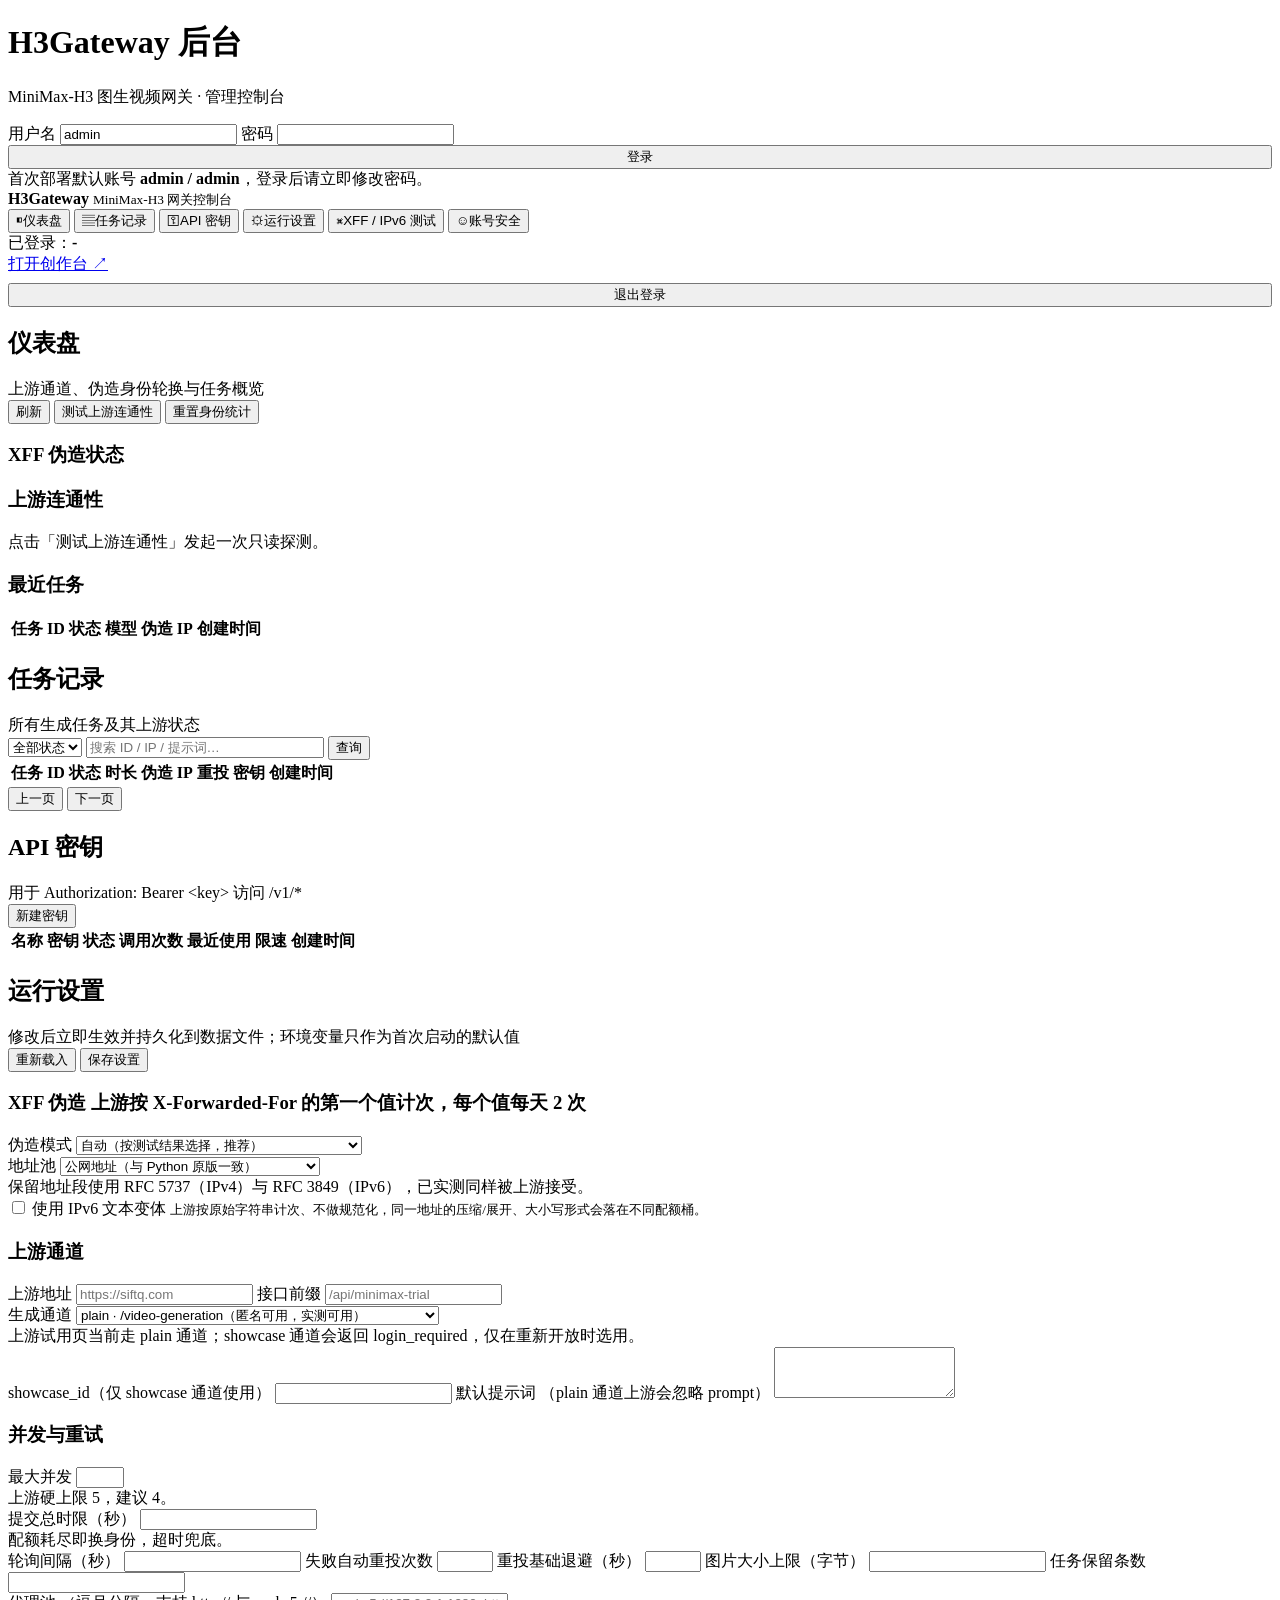
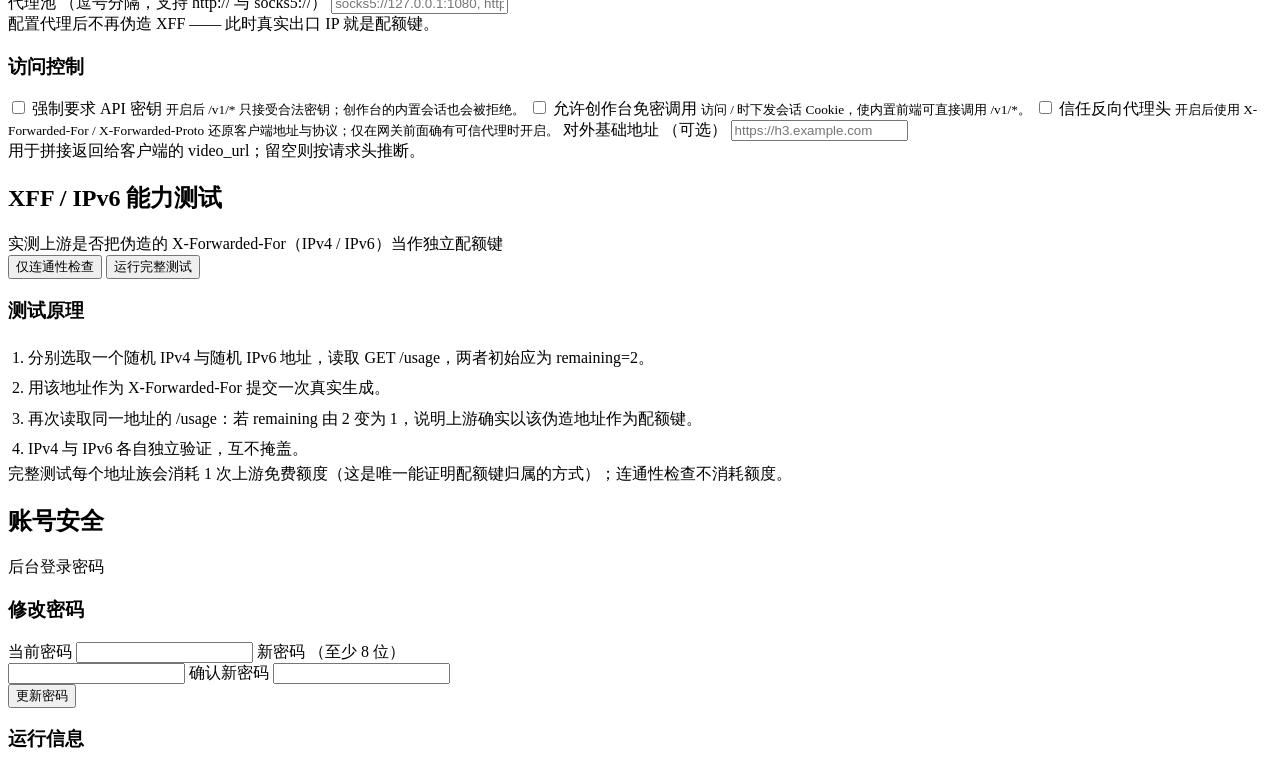
==== web/admin/index.html @ 86d9bd10 "重写为 Go 实现：后台管理台、API 密钥、随机公网 XFF 与 IPv6 支持 将原 Python/FastAPI 实现（gateway.py）整体改写为 Go，只依赖标准库，并新增 后台管理控制" ====
<!doctype html>
<html lang="zh-CN">
<head>
<meta charset="UTF-8" />
<meta name="viewport" content="width=device-width, initial-scale=1.0" />
<title>H3Gateway 后台管理</title>
<meta name="robots" content="noindex,nofollow" />
<link rel="icon" href="data:image/svg+xml,%3Csvg xmlns='http://www.w3.org/2000/svg' viewBox='0 0 32 32'%3E%3Crect width='32' height='32' rx='7' fill='%235b8cff'/%3E%3Ctext x='16' y='22' font-family='Arial' font-size='14' font-weight='800' fill='%23fff' text-anchor='middle'%3EH3%3C/text%3E%3C/svg%3E" />
<link rel="stylesheet" href="/admin/admin.css" />
</head>
<body>

<!-- ═══ login ═══ -->
<div id="login" class="login-wrap hidden">
  <form class="login-card" id="login-form">
    <h1>H3Gateway 后台</h1>
    <p class="sub">MiniMax-H3 图生视频网关 · 管理控制台</p>
    <label class="field">
      <span class="lb">用户名</span>
      <input type="text" id="login-user" value="admin" autocomplete="username" required />
    </label>
    <label class="field">
      <span class="lb">密码</span>
      <input type="password" id="login-pass" autocomplete="current-password" required />
    </label>
    <button class="btn primary" type="submit" style="width:100%">登录</button>
    <div class="login-hint">首次部署默认账号 <b>admin / admin</b>，登录后请立即修改密码。</div>
  </form>
</div>

<!-- ═══ app ═══ -->
<div id="app" class="layout hidden">
  <aside class="side">
    <div class="brand">
      <b>H3Gateway</b>
      <small>MiniMax-H3 网关控制台</small>
    </div>
    <nav class="nav" id="nav">
      <button data-page="dash" class="on"><span class="ico">◧</span>仪表盘</button>
      <button data-page="tasks"><span class="ico">▤</span>任务记录</button>
      <button data-page="keys"><span class="ico">⚿</span>API 密钥</button>
      <button data-page="settings"><span class="ico">⚙</span>运行设置</button>
      <button data-page="xff"><span class="ico">⌘</span>XFF / IPv6 测试</button>
      <button data-page="account"><span class="ico">☺</span>账号安全</button>
    </nav>
    <div class="side-foot">
      <div class="who">已登录：<b id="who">-</b></div>
      <a href="/" target="_blank" rel="noopener">打开创作台 ↗</a>
      <div style="margin-top:8px"><button class="btn sm" id="logout" style="width:100%">退出登录</button></div>
    </div>
  </aside>

  <main class="main">
    <div id="banners"></div>

    <!-- ═══ 仪表盘 ═══ -->
    <section id="page-dash" class="page">
      <div class="page-head">
        <div>
          <h2>仪表盘</h2>
          <div class="desc">上游通道、伪造身份轮换与任务概览</div>
        </div>
        <div class="row">
          <button class="btn" id="dash-refresh">刷新</button>
          <button class="btn" id="dash-upstream">测试上游连通性</button>
          <button class="btn" id="dash-rotator-reset" title="清空已铸造身份的地址池并让统计归零（不影响已提交的任务）">重置身份统计</button>
        </div>
      </div>
      <div class="grid cols-4" id="dash-stats"></div>
      <div class="grid cols-2 mt">
        <div class="card">
          <h3>XFF 伪造状态</h3>
          <dl class="kv" id="dash-xff"></dl>
        </div>
        <div class="card">
          <h3>上游连通性 <span class="hint" id="upstream-hint"></span></h3>
          <div id="upstream-body" class="muted small">点击「测试上游连通性」发起一次只读探测。</div>
        </div>
      </div>
      <div class="card mt">
        <h3>最近任务</h3>
        <div class="tbl-wrap"><table>
          <thead><tr><th>任务 ID</th><th>状态</th><th>模型</th><th>伪造 IP</th><th>创建时间</th></tr></thead>
          <tbody id="dash-recent"></tbody>
        </table></div>
      </div>
    </section>

    <!-- ═══ 任务 ═══ -->
    <section id="page-tasks" class="page hidden">
      <div class="page-head">
        <div>
          <h2>任务记录</h2>
          <div class="desc">所有生成任务及其上游状态</div>
        </div>
        <div class="row">
          <select id="task-status" style="width:auto">
            <option value="all">全部状态</option>
            <option value="queued">排队中</option>
            <option value="running">生成中</option>
            <option value="succeeded">已完成</option>
            <option value="failed">失败</option>
          </select>
          <input type="text" id="task-q" placeholder="搜索 ID / IP / 提示词…" style="width:230px" />
          <button class="btn" id="task-refresh">查询</button>
        </div>
      </div>
      <div class="card">
        <div class="tbl-wrap"><table>
          <thead><tr>
            <th>任务 ID</th><th>状态</th><th>时长</th><th>伪造 IP</th>
            <th>重投</th><th>密钥</th><th>创建时间</th><th></th>
          </tr></thead>
          <tbody id="task-rows"></tbody>
        </table></div>
        <div class="row mt">
          <span class="muted small" id="task-count"></span>
          <span class="spacer"></span>
          <button class="btn sm" id="task-prev">上一页</button>
          <button class="btn sm" id="task-next">下一页</button>
        </div>
      </div>
    </section>

    <!-- ═══ API 密钥 ═══ -->
    <section id="page-keys" class="page hidden">
      <div class="page-head">
        <div>
          <h2>API 密钥</h2>
          <div class="desc">用于 <span class="code-inline">Authorization: Bearer &lt;key&gt;</span> 访问 <span class="code-inline">/v1/*</span></div>
        </div>
        <div class="row">
          <button class="btn primary" id="key-new">新建密钥</button>
        </div>
      </div>
      <div id="keys-access"></div>
      <div class="card">
        <div class="tbl-wrap"><table>
          <thead><tr>
            <th>名称</th><th>密钥</th><th>状态</th><th>调用次数</th>
            <th>最近使用</th><th>限速</th><th>创建时间</th><th></th>
          </tr></thead>
          <tbody id="key-rows"></tbody>
        </table></div>
      </div>
    </section>

    <!-- ═══ 设置 ═══ -->
    <section id="page-settings" class="page hidden">
      <div class="page-head">
        <div>
          <h2>运行设置</h2>
          <div class="desc">修改后立即生效并持久化到数据文件；环境变量只作为首次启动的默认值</div>
        </div>
        <div class="row">
          <button class="btn" id="set-reload">重新载入</button>
          <button class="btn primary" id="set-save">保存设置</button>
        </div>
      </div>

      <div class="card">
        <h3>XFF 伪造 <span class="hint">上游按 X-Forwarded-For 的第一个值计次，每个值每天 2 次</span></h3>
        <div id="set-xff-warn"></div>
        <label class="field">
          <span class="lb">伪造模式</span>
          <select id="set-xff-mode">
            <option value="auto">自动（按测试结果选择，推荐）</option>
            <option value="ipv4">随机公网 IPv4</option>
            <option value="ipv6" data-needs-ipv6="1">随机公网 IPv6</option>
            <option value="mixed">混合（IPv4 + IPv6 随机）</option>
            <option value="off">关闭（使用真实出口 IP，配合代理池时使用）</option>
          </select>
          <div class="help" id="set-xff-mode-help"></div>
        </label>
        <label class="field">
          <span class="lb">地址池</span>
          <select id="set-xff-pool">
            <option value="public">公网地址（与 Python 原版一致）</option>
            <option value="reserved">保留/文档地址段（不占用真实用户配额）</option>
          </select>
          <div class="help">保留地址段使用 RFC 5737（IPv4）与 RFC 3849（IPv6），已实测同样被上游接受。</div>
        </label>
        <label class="check">
          <input type="checkbox" id="set-xff-variants" />
          <span>使用 IPv6 文本变体
            <small>上游按原始字符串计次、不做规范化，同一地址的压缩/展开、大小写形式会落在不同配额桶。</small>
          </span>
        </label>
      </div>

      <div class="card">
        <h3>上游通道</h3>
        <div class="grid cols-2">
          <label class="field">
            <span class="lb">上游地址</span>
            <input type="text" id="set-upstream" placeholder="https://siftq.com" />
          </label>
          <label class="field">
            <span class="lb">接口前缀</span>
            <input type="text" id="set-trial-base" placeholder="/api/minimax-trial" />
          </label>
        </div>
        <label class="field">
          <span class="lb">生成通道</span>
          <select id="set-endpoint-mode">
            <option value="plain">plain · /video-generation（匿名可用，实测可用）</option>
            <option value="showcase">showcase · /showcase/video-generation（当前需要登录）</option>
          </select>
          <div class="help">上游试用页当前走 plain 通道；showcase 通道会返回 <span class="code-inline">login_required</span>，仅在重新开放时选用。</div>
        </label>
        <label class="field">
          <span class="lb">showcase_id（仅 showcase 通道使用）</span>
          <input type="text" id="set-showcase" />
        </label>
        <label class="field">
          <span class="lb">默认提示词 <span class="muted small">（plain 通道上游会忽略 prompt）</span></span>
          <textarea id="set-prompt" rows="3"></textarea>
        </label>
      </div>

      <div class="card">
        <h3>并发与重试</h3>
        <div class="grid cols-3">
          <label class="field">
            <span class="lb">最大并发</span>
            <input type="number" id="set-max-conc" min="1" max="64" />
            <div class="help">上游硬上限 5，建议 4。</div>
          </label>
          <label class="field">
            <span class="lb">提交总时限（秒）</span>
            <input type="number" id="set-submit-timeout" min="5" />
            <div class="help">配额耗尽即换身份，超时兜底。</div>
          </label>
          <label class="field">
            <span class="lb">轮询间隔（秒）</span>
            <input type="number" id="set-poll-interval" min="0.5" step="0.5" />
          </label>
          <label class="field">
            <span class="lb">失败自动重投次数</span>
            <input type="number" id="set-resubmits" min="0" max="100" />
          </label>
          <label class="field">
            <span class="lb">重投基础退避（秒）</span>
            <input type="number" id="set-resubmit-backoff" min="1" max="900" />
          </label>
          <label class="field">
            <span class="lb">图片大小上限（字节）</span>
            <input type="number" id="set-image-max" min="65536" />
          </label>
          <label class="field">
            <span class="lb">任务保留条数</span>
            <input type="number" id="set-retention" min="50" />
          </label>
        </div>
        <label class="field">
          <span class="lb">代理池 <span class="muted small">（逗号分隔，支持 http:// 与 socks5://）</span></span>
          <input type="text" id="set-proxy" placeholder="socks5://127.0.0.1:1080, http://user:pass@host:8080" />
          <div class="help">配置代理后不再伪造 XFF —— 此时真实出口 IP 就是配额键。</div>
        </label>
      </div>

      <div class="card">
        <h3>访问控制</h3>
        <label class="check">
          <input type="checkbox" id="set-require-key" />
          <span>强制要求 API 密钥
            <small>开启后 <span class="code-inline">/v1/*</span> 只接受合法密钥；创作台的内置会话也会被拒绝。</small>
          </span>
        </label>
        <label class="check">
          <input type="checkbox" id="set-studio-session" />
          <span>允许创作台免密调用
            <small>访问 <span class="code-inline">/</span> 时下发会话 Cookie，使内置前端可直接调用 <span class="code-inline">/v1/*</span>。</small>
          </span>
        </label>
        <label class="check">
          <input type="checkbox" id="set-trust-proxy" />
          <span>信任反向代理头
            <small>开启后使用 X-Forwarded-For / X-Forwarded-Proto 还原客户端地址与协议；仅在网关前面确有可信代理时开启。</small>
          </span>
        </label>
        <label class="field">
          <span class="lb">对外基础地址 <span class="muted small">（可选）</span></span>
          <input type="text" id="set-public-url" placeholder="https://h3.example.com" />
          <div class="help">用于拼接返回给客户端的 video_url；留空则按请求头推断。</div>
        </label>
      </div>
    </section>

    <!-- ═══ XFF / IPv6 ═══ -->
    <section id="page-xff" class="page hidden">
      <div class="page-head">
        <div>
          <h2>XFF / IPv6 能力测试</h2>
          <div class="desc">实测上游是否把伪造的 X-Forwarded-For（IPv4 / IPv6）当作独立配额键</div>
        </div>
        <div class="row">
          <button class="btn" id="probe-dry">仅连通性检查</button>
          <button class="btn primary" id="probe-run">运行完整测试</button>
        </div>
      </div>

      <div class="card">
        <h3>测试原理</h3>
        <ol class="small muted" style="margin:0;padding-left:20px;line-height:1.9">
          <li>分别选取一个随机 IPv4 与随机 IPv6 地址，读取 <span class="code-inline">GET /usage</span>，两者初始应为 <span class="code-inline">remaining=2</span>。</li>
          <li>用该地址作为 <span class="code-inline">X-Forwarded-For</span> 提交一次真实生成。</li>
          <li>再次读取同一地址的 <span class="code-inline">/usage</span>：若 <span class="code-inline">remaining</span> 由 2 变为 1，说明上游确实以该伪造地址作为配额键。</li>
          <li>IPv4 与 IPv6 各自独立验证，互不掩盖。</li>
        </ol>
        <div class="help">完整测试每个地址族会消耗 1 次上游免费额度（这是唯一能证明配额键归属的方式）；连通性检查不消耗额度。</div>
      </div>

      <div id="probe-result"></div>
    </section>

    <!-- ═══ 账号 ═══ -->
    <section id="page-account" class="page hidden">
      <div class="page-head">
        <div>
          <h2>账号安全</h2>
          <div class="desc">后台登录密码</div>
        </div>
      </div>
      <div class="card" style="max-width:460px">
        <h3>修改密码</h3>
        <form id="pw-form">
          <label class="field">
            <span class="lb">当前密码</span>
            <input type="password" id="pw-current" autocomplete="current-password" required />
          </label>
          <label class="field">
            <span class="lb">新密码 <span class="muted small">（至少 8 位）</span></span>
            <input type="password" id="pw-new" autocomplete="new-password" minlength="8" required />
          </label>
          <label class="field">
            <span class="lb">确认新密码</span>
            <input type="password" id="pw-confirm" autocomplete="new-password" minlength="8" required />
          </label>
          <button class="btn primary" type="submit">更新密码</button>
        </form>
      </div>
      <div class="card" style="max-width:460px">
        <h3>运行信息</h3>
        <dl class="kv" id="acct-info"></dl>
      </div>
    </section>

  </main>
</div>

<div class="toast-host" id="toasts"></div>
<div id="modal-host"></div>

<script src="/admin/admin.js"></script>
</body>
</html>
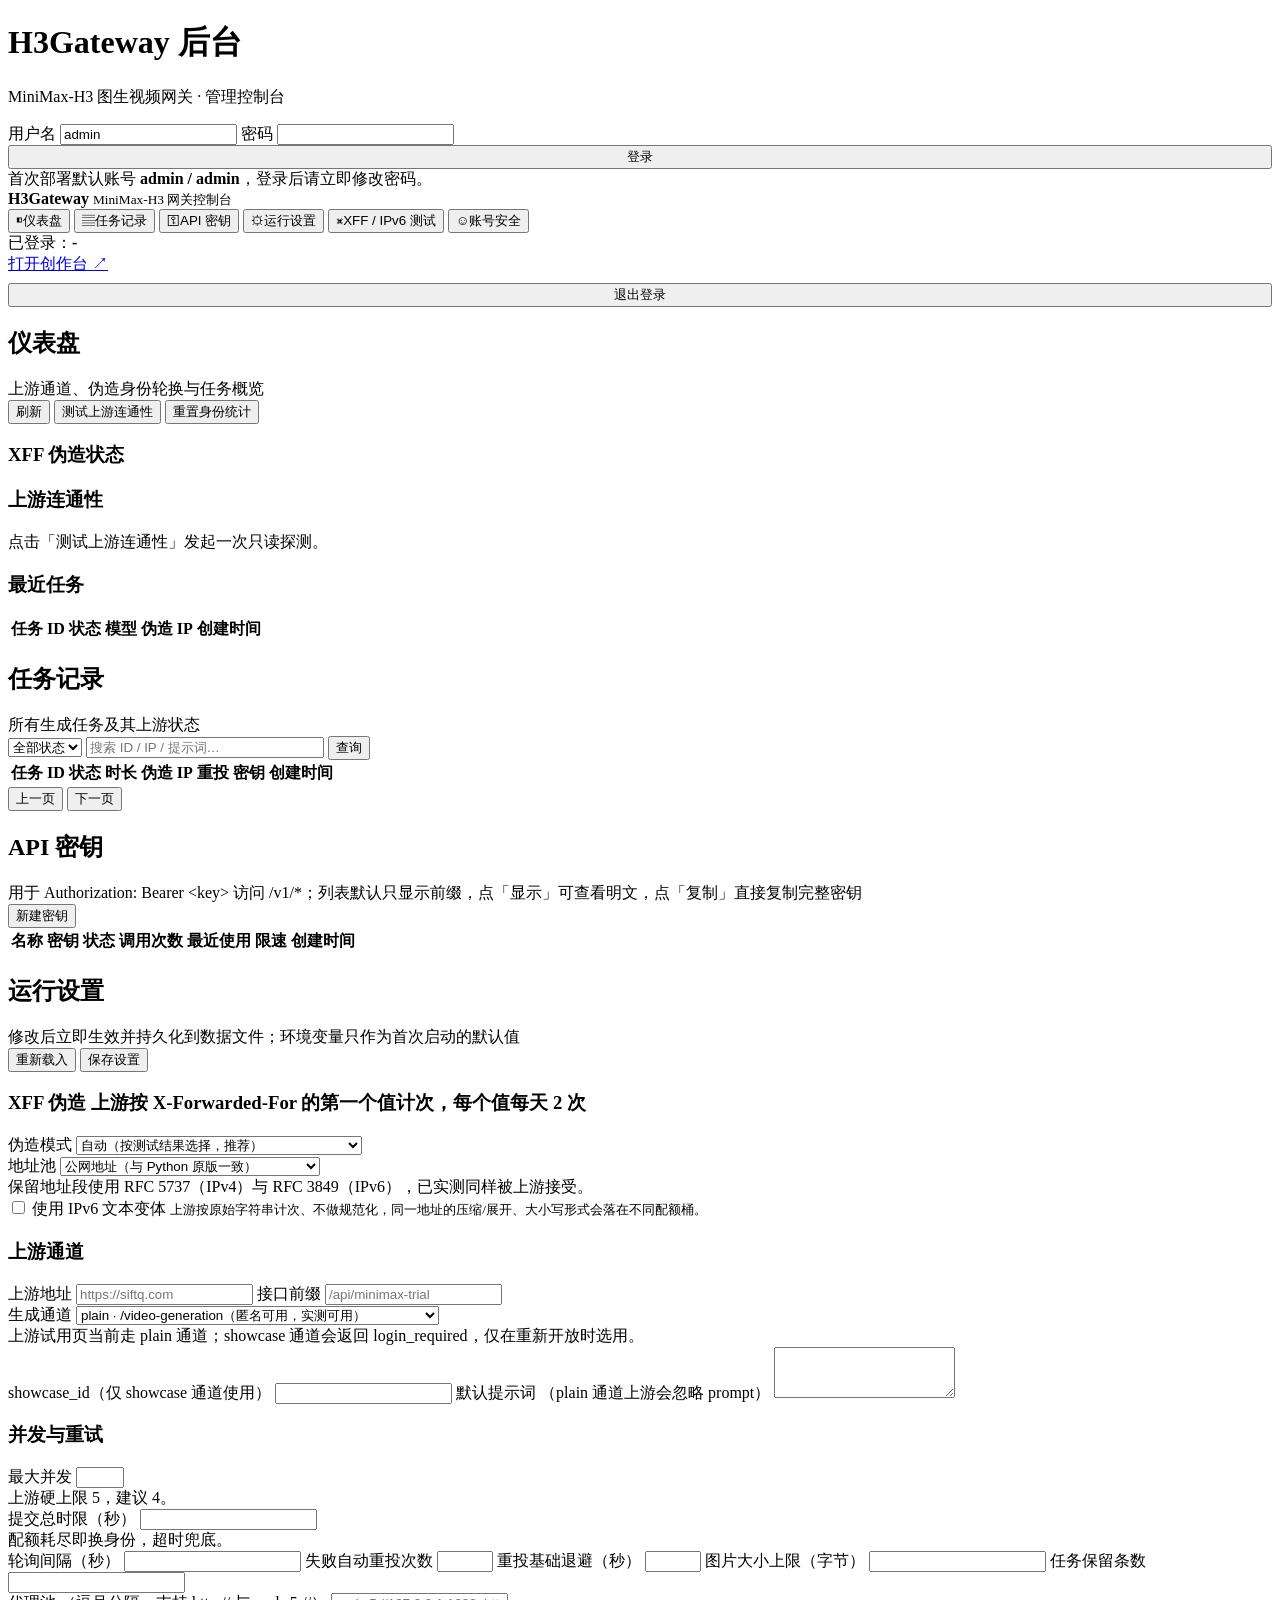
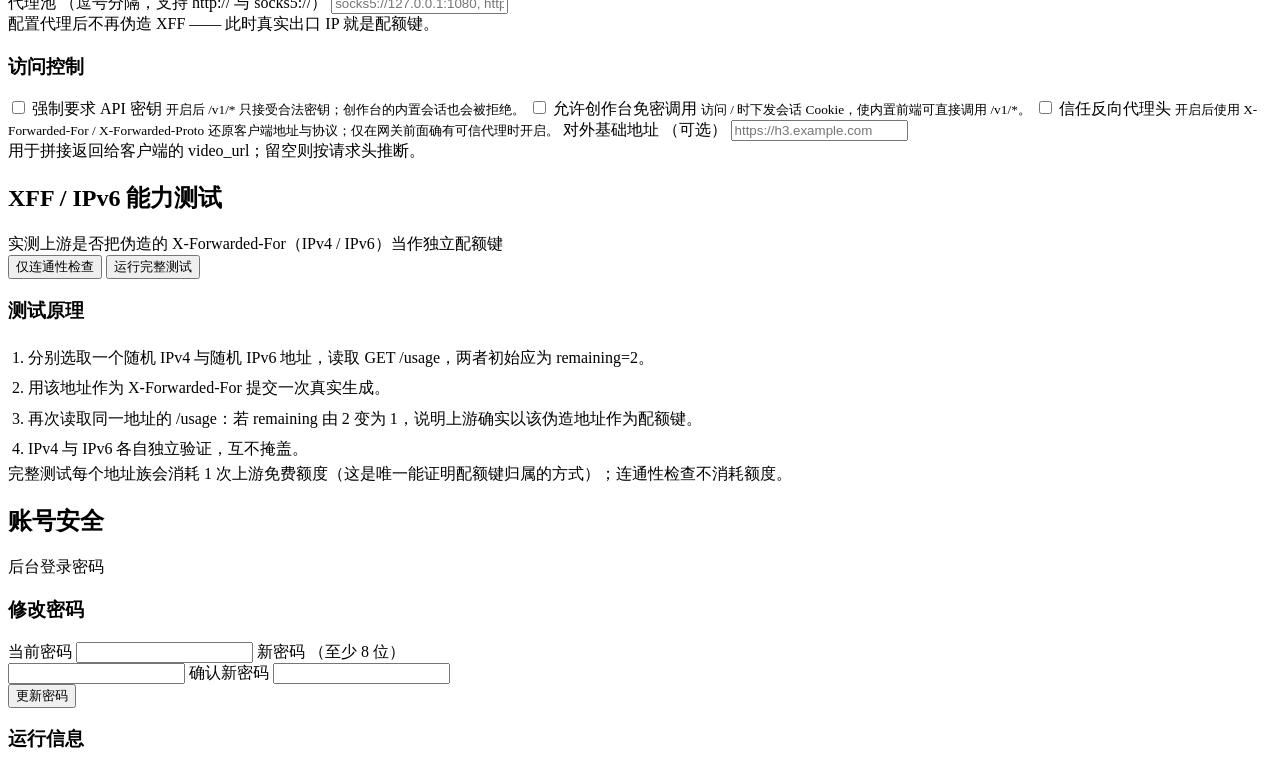
==== commit 4db14977: "API 密钥支持显示与复制：新增按需读取明文接口 - 新增 GET /admin/api/keys/{id}/secret：需要后台会话，返回单个密钥的完整明文，   未知 id 返回 404；每次调" ====
--- a/web/admin/index.html
+++ b/web/admin/index.html
@@ -127,7 +127,7 @@
       <div class="page-head">
         <div>
           <h2>API 密钥</h2>
-          <div class="desc">用于 <span class="code-inline">Authorization: Bearer &lt;key&gt;</span> 访问 <span class="code-inline">/v1/*</span></div>
+          <div class="desc">用于 <span class="code-inline">Authorization: Bearer &lt;key&gt;</span> 访问 <span class="code-inline">/v1/*</span>；列表默认只显示前缀，点「显示」可查看明文，点「复制」直接复制完整密钥</div>
         </div>
         <div class="row">
           <button class="btn primary" id="key-new">新建密钥</button>
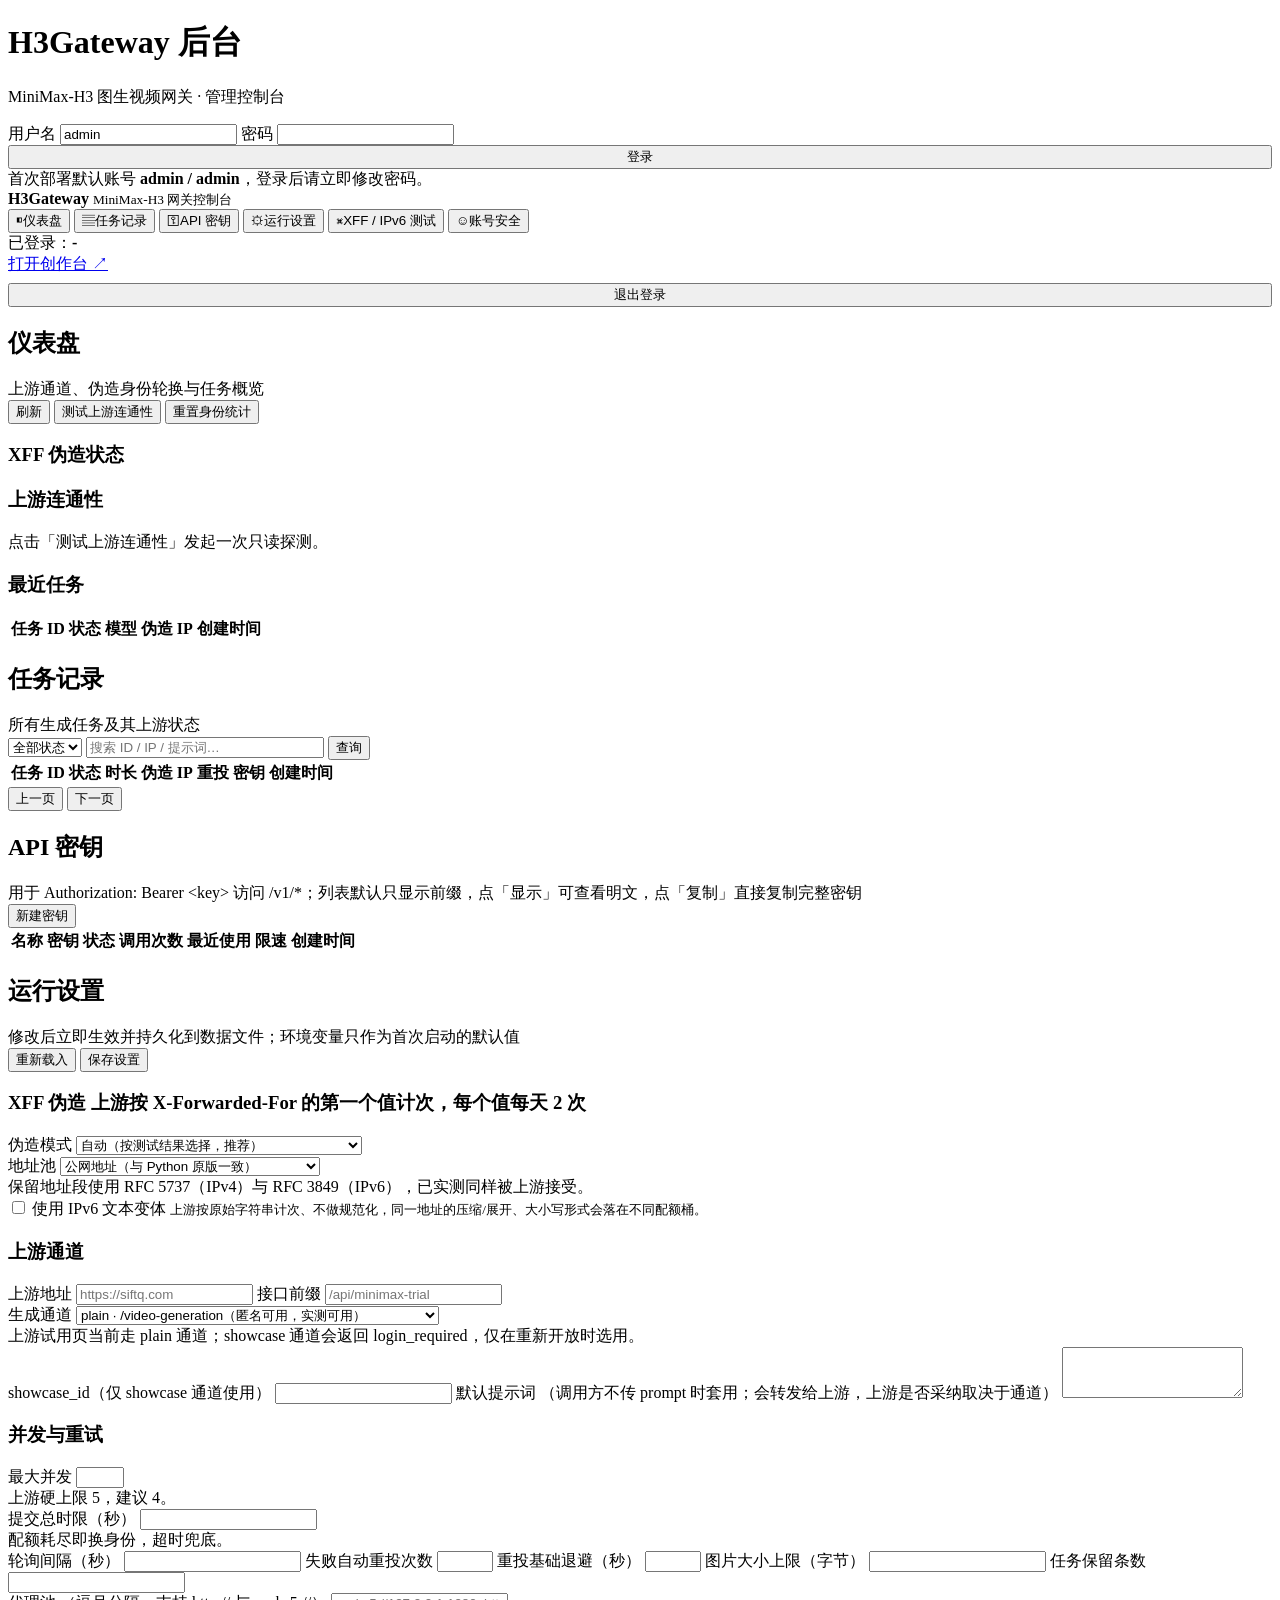
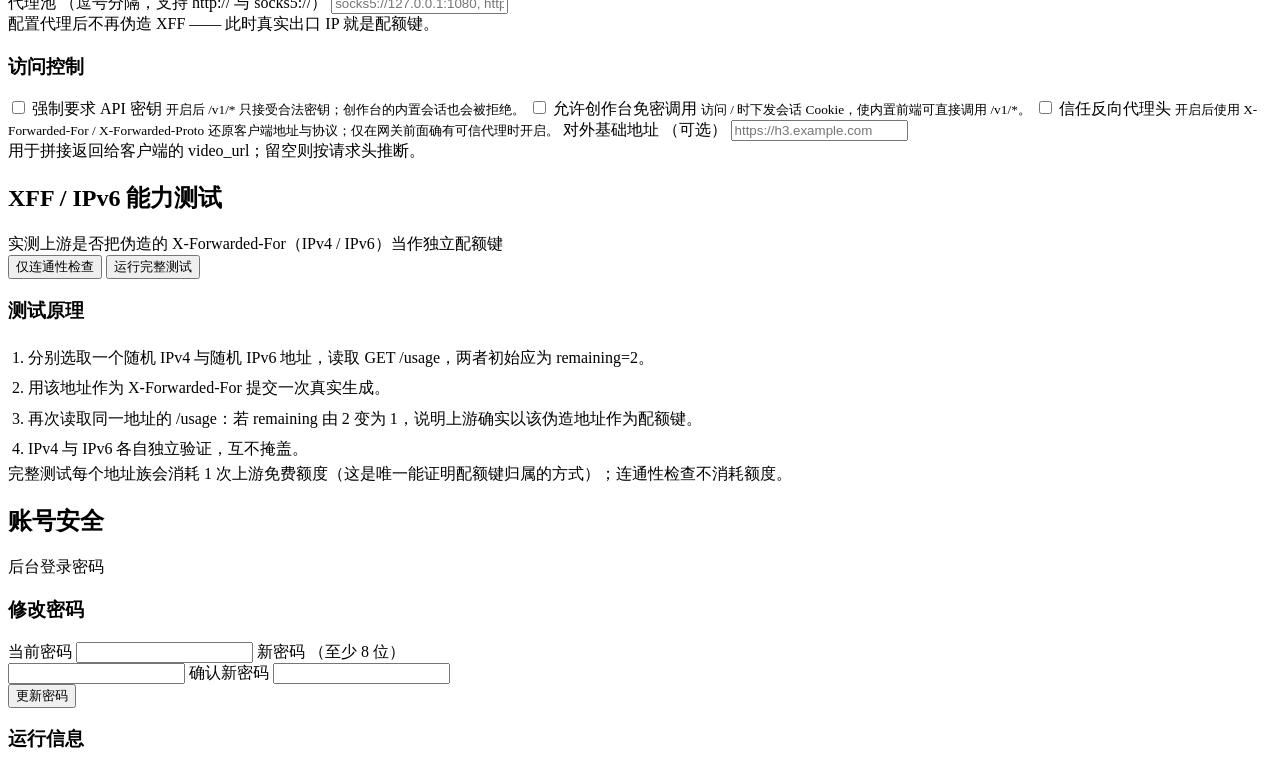
==== commit 6be65cd2: "后台：默认提示词的说明与实际行为一致" ====
--- a/web/admin/index.html
+++ b/web/admin/index.html
@@ -213,7 +213,7 @@
           <input type="text" id="set-showcase" />
         </label>
         <label class="field">
-          <span class="lb">默认提示词 <span class="muted small">（plain 通道上游会忽略 prompt）</span></span>
+          <span class="lb">默认提示词 <span class="muted small">（调用方不传 prompt 时套用；会转发给上游，上游是否采纳取决于通道）</span></span>
           <textarea id="set-prompt" rows="3"></textarea>
         </label>
       </div>
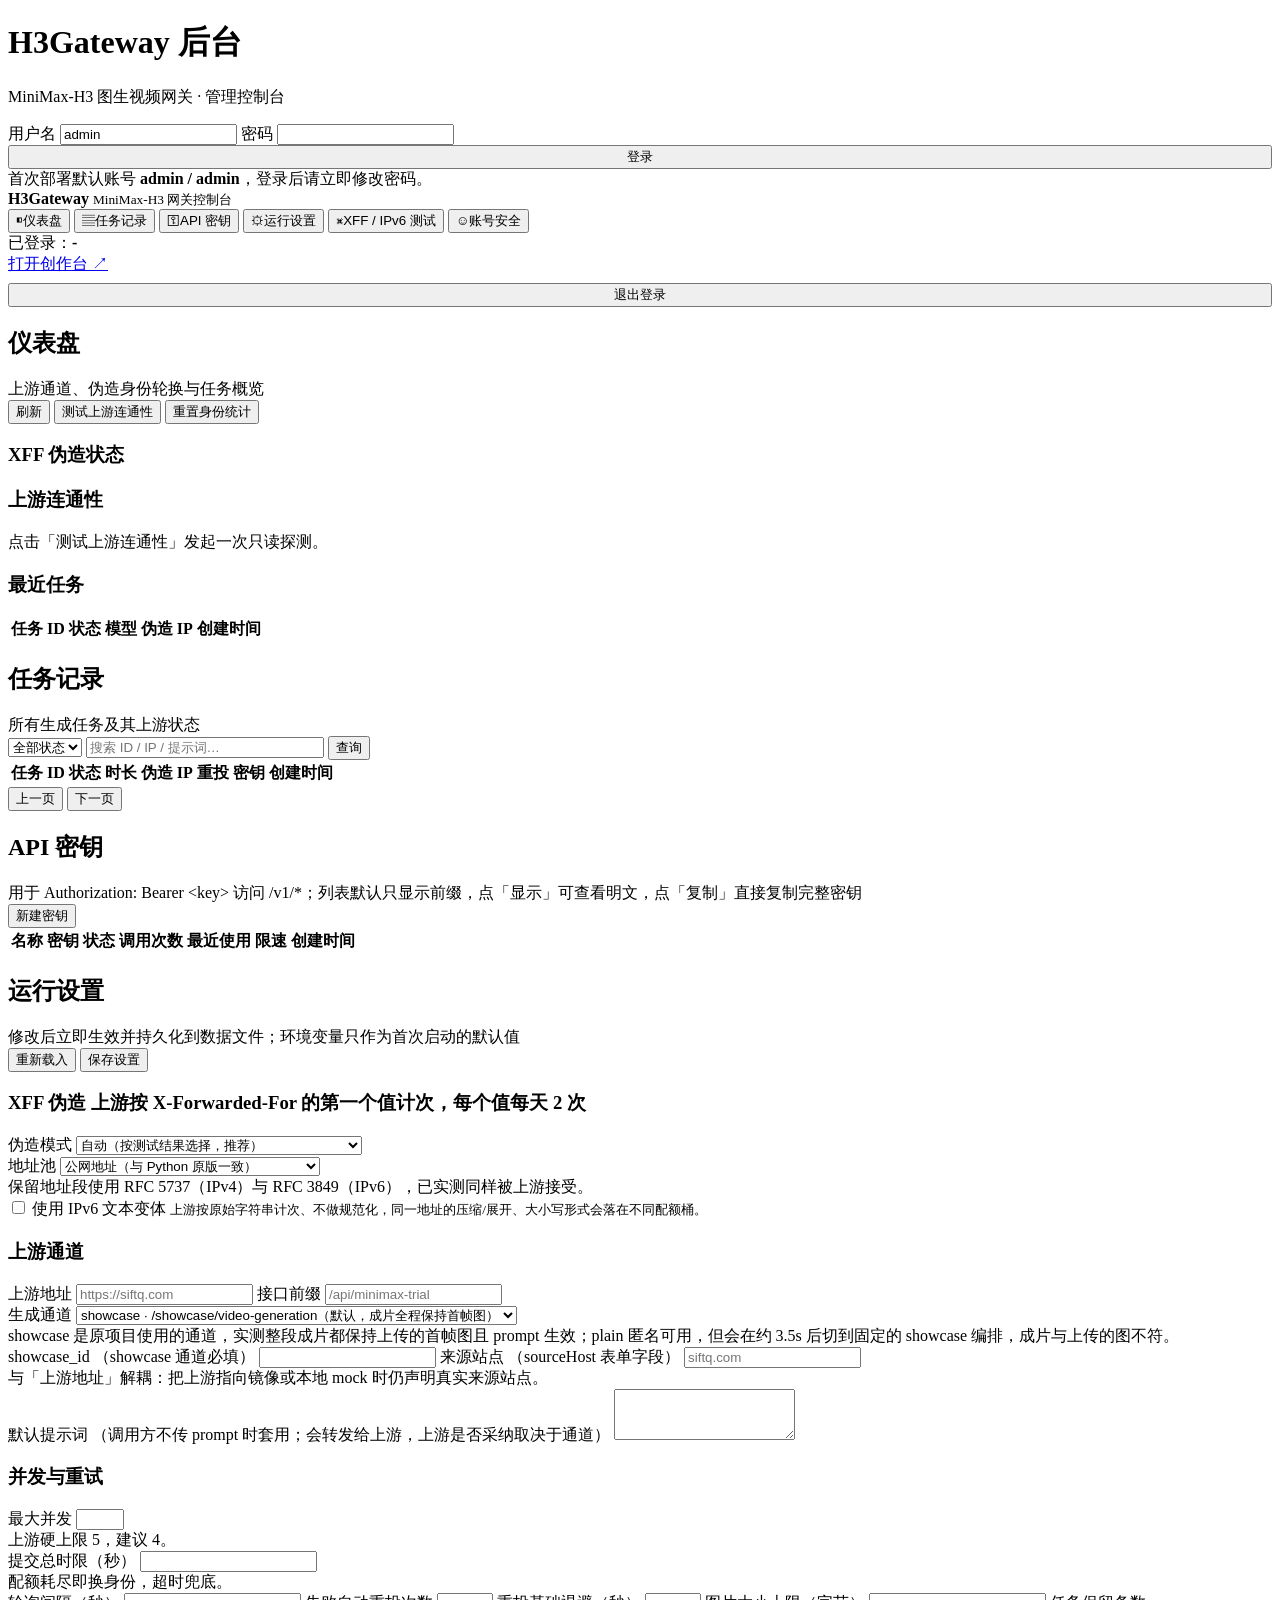
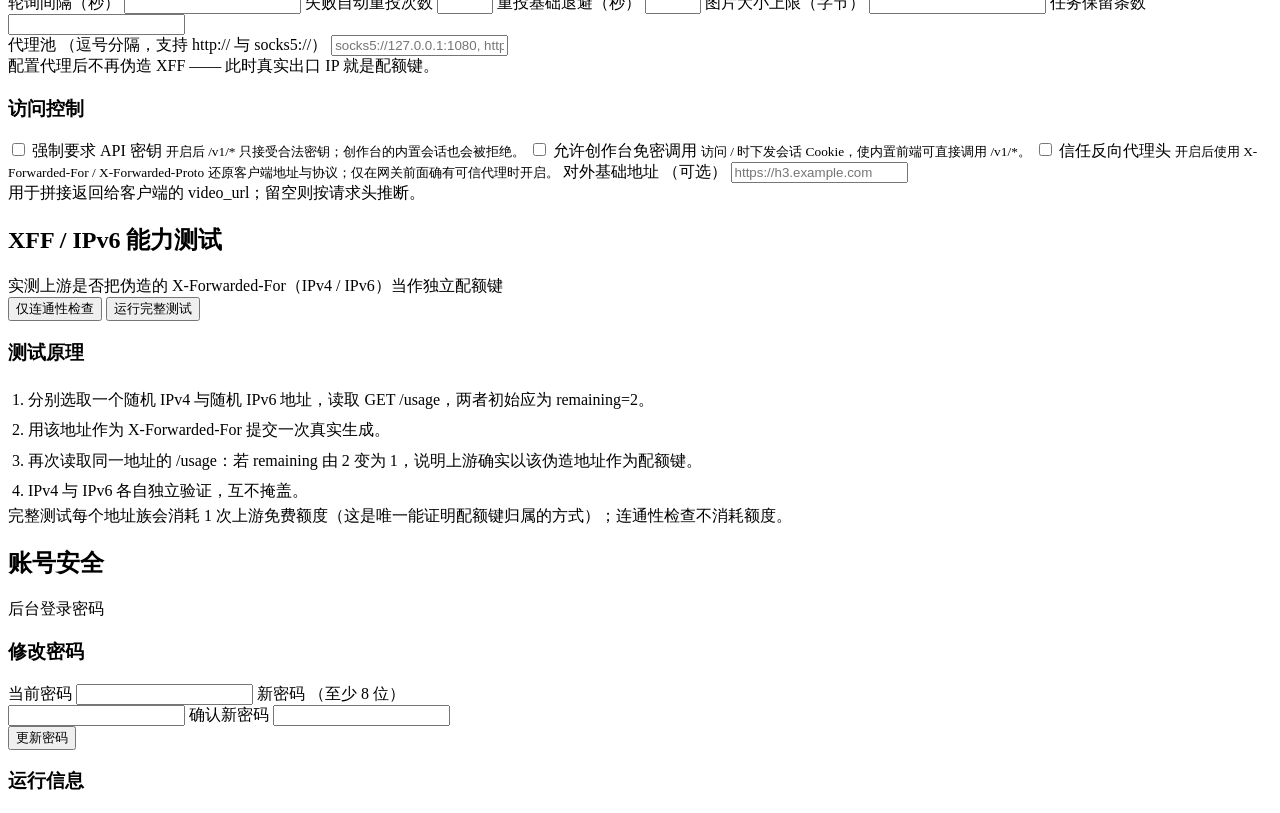
==== commit c4f5f75e: "修复生成视频与上传图片不符：提交端点改回 showcase - 根因：Go 版默认走 plain（/video-generation），代码注释称「showcase 已被上游登录墙   拦截」。实测该" ====
--- a/web/admin/index.html
+++ b/web/admin/index.html
@@ -203,14 +203,19 @@
         <label class="field">
           <span class="lb">生成通道</span>
           <select id="set-endpoint-mode">
-            <option value="plain">plain · /video-generation（匿名可用，实测可用）</option>
-            <option value="showcase">showcase · /showcase/video-generation（当前需要登录）</option>
+            <option value="showcase">showcase · /showcase/video-generation（默认，成片全程保持首帧图）</option>
+            <option value="plain">plain · /video-generation（备用，约 3.5s 后画面会脱离首帧图）</option>
           </select>
-          <div class="help">上游试用页当前走 plain 通道；showcase 通道会返回 <span class="code-inline">login_required</span>，仅在重新开放时选用。</div>
-        </label>
-        <label class="field">
-          <span class="lb">showcase_id（仅 showcase 通道使用）</span>
+          <div class="help">showcase 是原项目使用的通道，实测整段成片都保持上传的首帧图且 <span class="code-inline">prompt</span> 生效；plain 匿名可用，但会在约 3.5s 后切到固定的 showcase 编排，成片与上传的图不符。</div>
+        </label>
+        <label class="field">
+          <span class="lb">showcase_id <span class="muted small">（showcase 通道必填）</span></span>
           <input type="text" id="set-showcase" />
+        </label>
+        <label class="field">
+          <span class="lb">来源站点 <span class="muted small">（sourceHost 表单字段）</span></span>
+          <input type="text" id="set-source-host" placeholder="siftq.com" />
+          <div class="help">与「上游地址」解耦：把上游指向镜像或本地 mock 时仍声明真实来源站点。</div>
         </label>
         <label class="field">
           <span class="lb">默认提示词 <span class="muted small">（调用方不传 prompt 时套用；会转发给上游，上游是否采纳取决于通道）</span></span>
